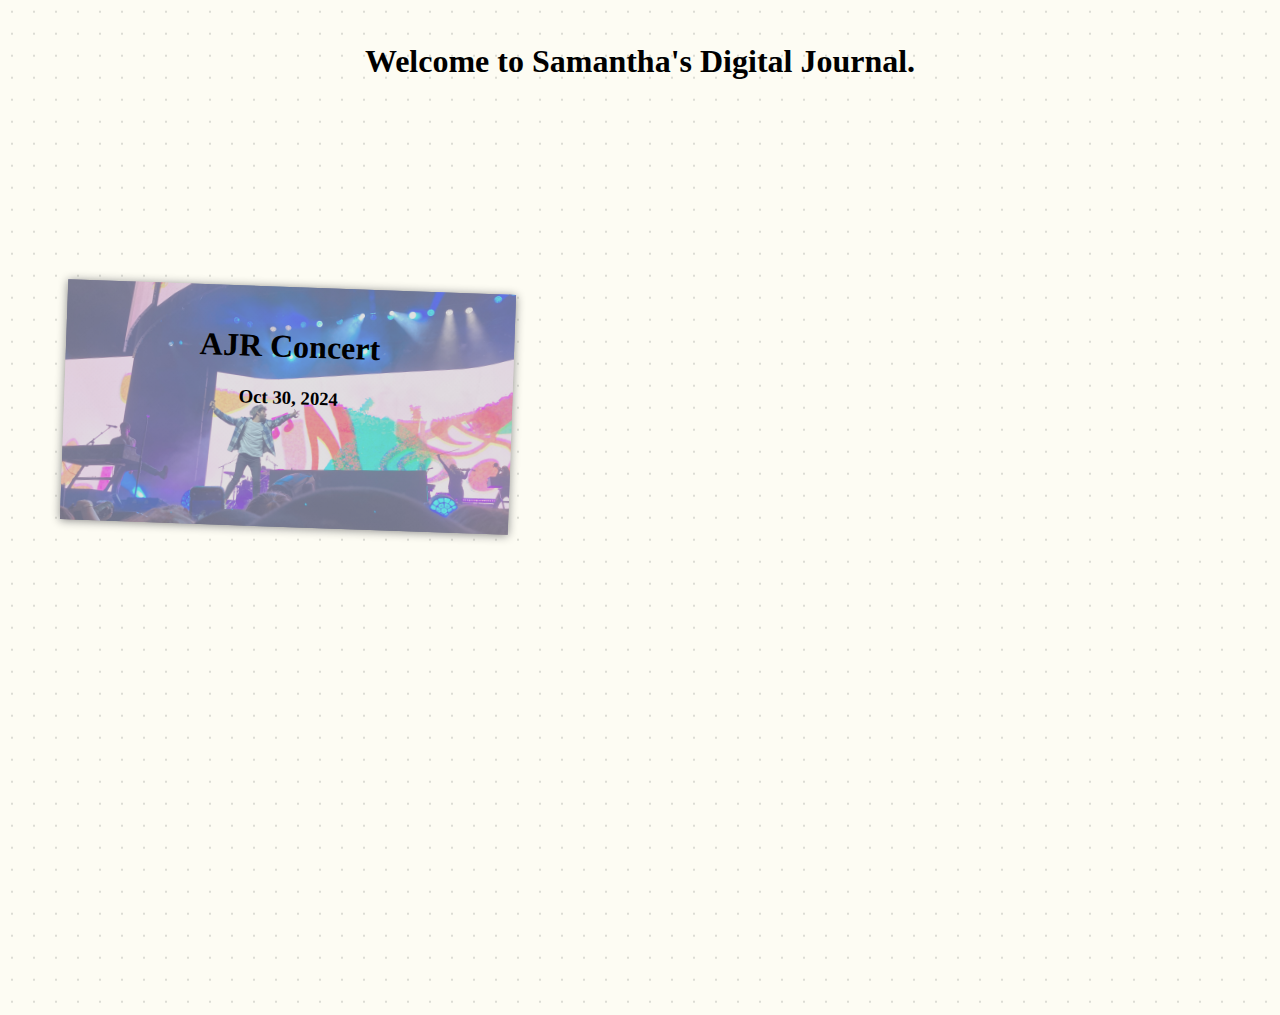
==== index.html @ 4a67e428 "push more" ====
<!DOCTYPE html>
<html lang="en">
<head>
    <meta charset="UTF-8">
    <meta name="viewport" content="width=device-width, initial-scale=1.0">
    <title>Samantha</title>

    <link rel="stylesheet" href="style.css">
</head>
<body>
    <div class="title">
        <h1>Welcome to Samantha's Digital Journal.</h1>
    </div>

    <div class="cardGrid">
            <a href="AJRConcert.html" class="card left AJRConcert">
                <h1 class="topic">AJR Concert</h1>
                <h3 class="date"> Oct 30, 2024</h3>
            </a>
            
    </div>
    
    
</body>
</html>
---- style.css ----
:root{
    --numOfCards:4;
}

html{
    overflow-x:hidden;
}
body{
    margin: 0;
    padding-top: 22px;
    padding-bottom: 120px;
    background-color: #FAF9F6;
    overflow-x:hidden;

    --dot-bg: #fdfcf3;
    --dot-color: #dcdcd4;
    --dot-size: 1.5px;
    --dot-space: 22px;
	background:
		linear-gradient(90deg, var(--dot-bg) calc(var(--dot-space) - var(--dot-size)), transparent 1%) center / var(--dot-space) var(--dot-space),
		linear-gradient(var(--dot-bg) calc(var(--dot-space) - var(--dot-size)), transparent 1%) center / var(--dot-space) var(--dot-space),
		var(--dot-color);

}
a{
    all: unset;
}
.formatA{
    color: rgb(89, 89, 161);
    text-decoration: underline;
}
.formatA:hover{
    color: rgb(123, 123, 226);
}


.title{
    width: 100%;
    height: 20vh;
}

.title h1, h3{
    position: relative;
    width: 100%;
    text-align: center;
}

.cardGrid{
    width: 100vw;
    height: fit-content;
    position: relative;

    display: grid;
    grid-template-columns: 28em 28em 28em;
    grid-template-rows: repeat(round(up, calc(var(--numOfCards)/3), 1), 15em);
    padding: 5vw;
    gap: 5vw;
}

@media screen and (max-width: 1600px){
    .cardGrid{
        grid-template-columns: 28em 28em;
        grid-template-rows: repeat(round(up, calc(var(--numOfCards)/2), 1), 15em);
    }
}
@media screen and (max-width: 950px){
    .cardGrid{
        grid-template-columns: 28em;
        grid-template-rows: repeat(var(--numOfCards), 15em);
    }
}
.card{
    background-size: cover;
    background-color: white;
    background-position-y: -30px;
    box-shadow: 0px 1px 10px rgb(134, 134, 134);
    padding: 20px;
    text-align: center;
    position: relative;
    transition: 500ms;
}
.card:hover{
    cursor: pointer;
    transform: scale(1.05);
}

.AJRConcert{
    background-image: linear-gradient(rgba(195, 195, 195, 0.5), rgba(195, 195, 195, 0.5)), 
                        url("/assets/AJR Concert.jpeg");
    background-position-y: -30px;
}
.left{
    rotate: 2deg;
}
.right{
    rotate: -2deg;
}

.articleTitle{
    font-size: 50px;
    margin-bottom: 0px;
}
.articleDate{
    font-size: 20px;
    margin-top: 5px;
}
.content{
    padding-left: 20vw;
    padding-right: 20vw;
}
.content p{
    word-wrap: break-word;
    line-height: 40px;
    margin-bottom: 30px;
    font-size: 20px;
}
.content img{
    width: 60vw;
}
.content .verticalImage{
    width: 30vw;
    left: 50%;
    position: relative;
    transform: translate(-50%, 0);
}
.content .caption{
    text-align: center;
    color: rgb(71, 71, 71);
    margin-top: 5px;
    font-size: 15px;
}
.setList{
    padding-left: 5vw;
}
.setList p{
    line-height: 20px;
}
.backArrow{
    border: solid #afafa8;
    border-width: 0 4px 4px 0;
    display: inline-block;
    padding: 5px;
    transform: rotate(135deg);
    -webkit-transform: rotate(135deg);

    position: relative;
    left: 1vw;
    top: 0;
}
.backArrow:hover{
    border: solid black;
    border-width: 0 4px 4px 0;
    display: inline-block;
    padding: 4px;
    transform: rotate(135deg);
    -webkit-transform: rotate(135deg);

    position: relative;
    left: 1vw;
}
blockquote{
    background-color: white;
    padding-left: 40px;
    padding-right: 40px;
    padding-top: 20px;
    padding-bottom: 20px;
    border-radius: 30px;

    box-shadow: 0px 1px 10px rgb(227, 227, 227);
    margin-top: 50px;
    margin-bottom: 50px;
}
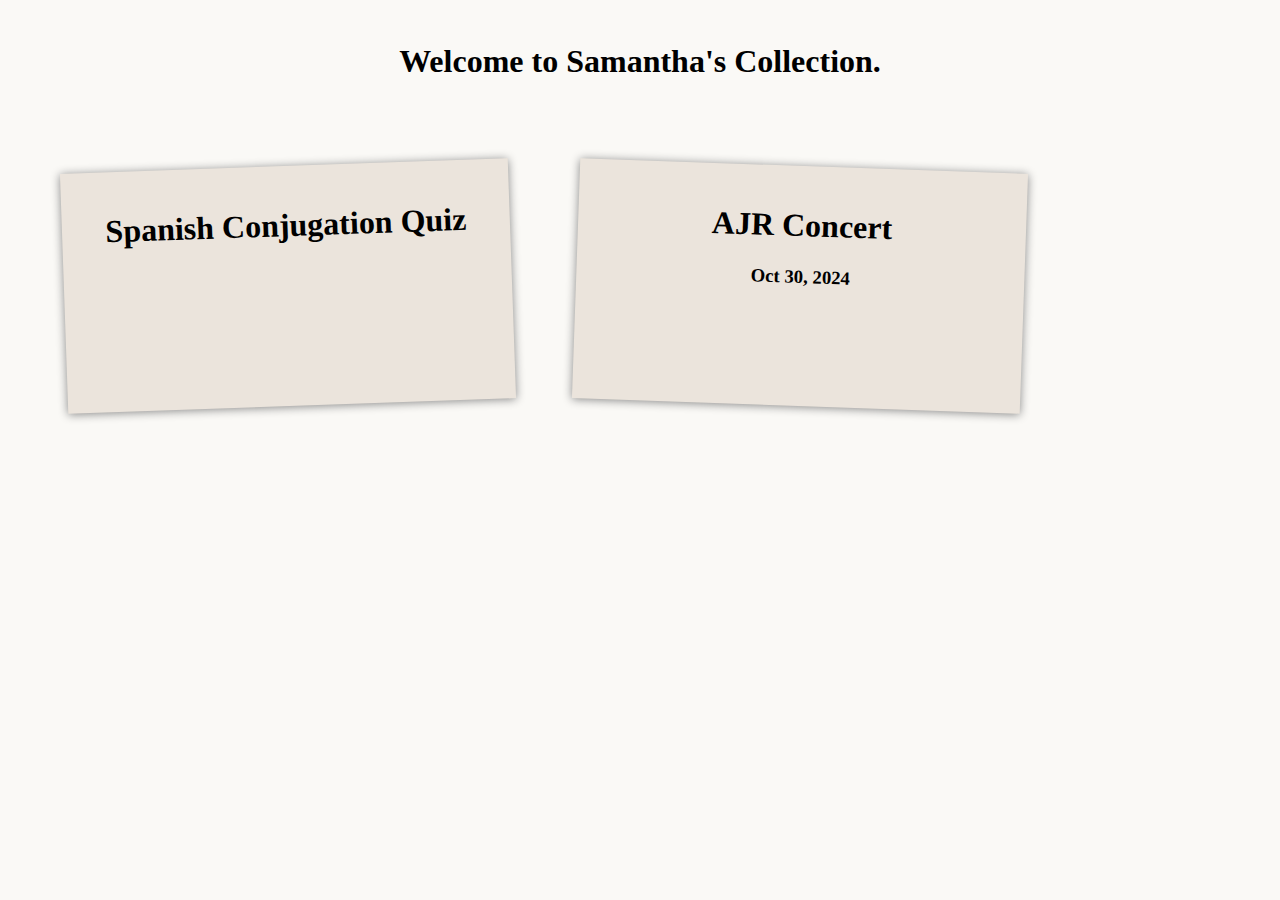
==== commit 6f9f2783: "working on spanish conjugation quiz" ====
--- a/index.html
+++ b/index.html
@@ -9,14 +9,19 @@
 </head>
 <body>
     <div class="title">
-        <h1>Welcome to Samantha's Digital Journal.</h1>
+        <h1>Welcome to Samantha's Collection.</h1>
     </div>
 
     <div class="cardGrid">
-            <a href="AJRConcert.html" class="card left AJRConcert">
-                <h1 class="topic">AJR Concert</h1>
-                <h3 class="date"> Oct 30, 2024</h3>
-            </a>
+        <a href="quiz.html" class="card right Quiz">
+            <h1 class="topic">Spanish Conjugation Quiz</h1>
+            <h3 class="date"></h3>
+        </a>
+
+        <a href="AJRConcert.html" class="card left">
+            <h1 class="topic">AJR Concert</h1>
+            <h3 class="date"> Oct 30, 2024</h3>
+        </a>
             
     </div>
     
--- a/style.css
+++ b/style.css
@@ -1,5 +1,6 @@
 :root{
     --numOfCards:4;
+    --cardBG: rgb(235, 228, 220);
 }
 
 html{
@@ -11,16 +12,6 @@
     padding-bottom: 120px;
     background-color: #FAF9F6;
     overflow-x:hidden;
-
-    --dot-bg: #fdfcf3;
-    --dot-color: #dcdcd4;
-    --dot-size: 1.5px;
-    --dot-space: 22px;
-	background:
-		linear-gradient(90deg, var(--dot-bg) calc(var(--dot-space) - var(--dot-size)), transparent 1%) center / var(--dot-space) var(--dot-space),
-		linear-gradient(var(--dot-bg) calc(var(--dot-space) - var(--dot-size)), transparent 1%) center / var(--dot-space) var(--dot-space),
-		var(--dot-color);
-
 }
 a{
     all: unset;
@@ -69,9 +60,22 @@
         grid-template-rows: repeat(var(--numOfCards), 15em);
     }
 }
+@media screen and (max-width: 500px){
+    .cardGrid{
+        grid-template-columns: 100vw;
+        grid-template-rows: repeat(round(up, calc(var(--numOfCards)/2), 1), 15em);
+        padding: 0px;
+    }
+    .cardGrid .left{
+        rotate: 0deg;
+    }
+    .cardGrid .right{
+        rotate: 0deg;
+    }
+}
 .card{
     background-size: cover;
-    background-color: white;
+    background-color: var(--cardBG);
     background-position-y: -30px;
     box-shadow: 0px 1px 10px rgb(134, 134, 134);
     padding: 20px;
@@ -84,11 +88,7 @@
     transform: scale(1.05);
 }
 
-.AJRConcert{
-    background-image: linear-gradient(rgba(195, 195, 195, 0.5), rgba(195, 195, 195, 0.5)), 
-                        url("/assets/AJR Concert.jpeg");
-    background-position-y: -30px;
-}
+
 .left{
     rotate: 2deg;
 }
@@ -99,15 +99,42 @@
 .articleTitle{
     font-size: 50px;
     margin-bottom: 0px;
+    position: relative;
 }
 .articleDate{
     font-size: 20px;
     margin-top: 5px;
+    position: relative;
+}
+.title{
+    height: max-content;
 }
 .content{
     padding-left: 20vw;
     padding-right: 20vw;
 }
+@media screen and (max-width:1200px){
+    .content{
+        padding-left: 10vw;
+        padding-right: 10vw;
+    }
+}
+@media screen and (max-width:800px){
+    .content{
+        padding-left: 0;
+        padding-right: 0;
+    }
+    .content p{
+        padding-left: 3vw;
+        padding-right: 3vw;
+    }
+    blockquote{
+        margin-left: 0px;
+        margin-right: 0px;
+        border-radius: 0px;
+    }
+}
+
 .content p{
     word-wrap: break-word;
     line-height: 40px;
@@ -115,14 +142,17 @@
     font-size: 20px;
 }
 .content img{
-    width: 60vw;
-}
+    width: 100%; 
+}
+
 .content .verticalImage{
-    width: 30vw;
+    width: 50%;
     left: 50%;
+    min-width: 300px;
     position: relative;
     transform: translate(-50%, 0);
 }
+
 .content .caption{
     text-align: center;
     color: rgb(71, 71, 71);
@@ -144,14 +174,14 @@
     -webkit-transform: rotate(135deg);
 
     position: relative;
-    left: 1vw;
+    left: 1em;
     top: 0;
 }
 .backArrow:hover{
     border: solid black;
     border-width: 0 4px 4px 0;
     display: inline-block;
-    padding: 4px;
+    padding: 5px;
     transform: rotate(135deg);
     -webkit-transform: rotate(135deg);
 
@@ -169,4 +199,64 @@
     box-shadow: 0px 1px 10px rgb(227, 227, 227);
     margin-top: 50px;
     margin-bottom: 50px;
+}
+
+
+
+
+
+
+
+
+
+
+.quizInputWrapper{
+    width: 100vw;
+    height: max-content;
+}
+.quizInput{
+    left: 50%;
+    transform: translate(-50%, 0);
+    position: relative;
+    height: 30vh;
+    width: calc(30vw + 2em);
+
+    padding: 5px;
+}
+.quizInput:focus{
+    outline:none !important;
+}
+.generateQuiz{
+    padding: 20px;
+    border-radius: 10px;
+    border: 2px solid black;
+    background-color: var(--cardBG);
+
+    position: relative;
+    top: 20px;
+    left: calc(50% - 60px);
+    
+
+    transition: 250ms;
+
+    font-size: 20px;
+}
+.buttonWrapper{
+    position: relative;
+    height: 63px;
+}
+.generateQuiz:hover{
+    cursor: pointer;
+    background-color: rgb(200, 193, 185);
+}
+.tenseSelectorWrapper{
+    background-color: var(--cardBG);
+    width: 30vw;
+    height: max-content;
+    padding: 1em;
+    border-radius: 10px;
+    position: relative;
+    left: 50%;
+    transform: translate(-50%, 0);
+    margin-top: 5vh;
 }